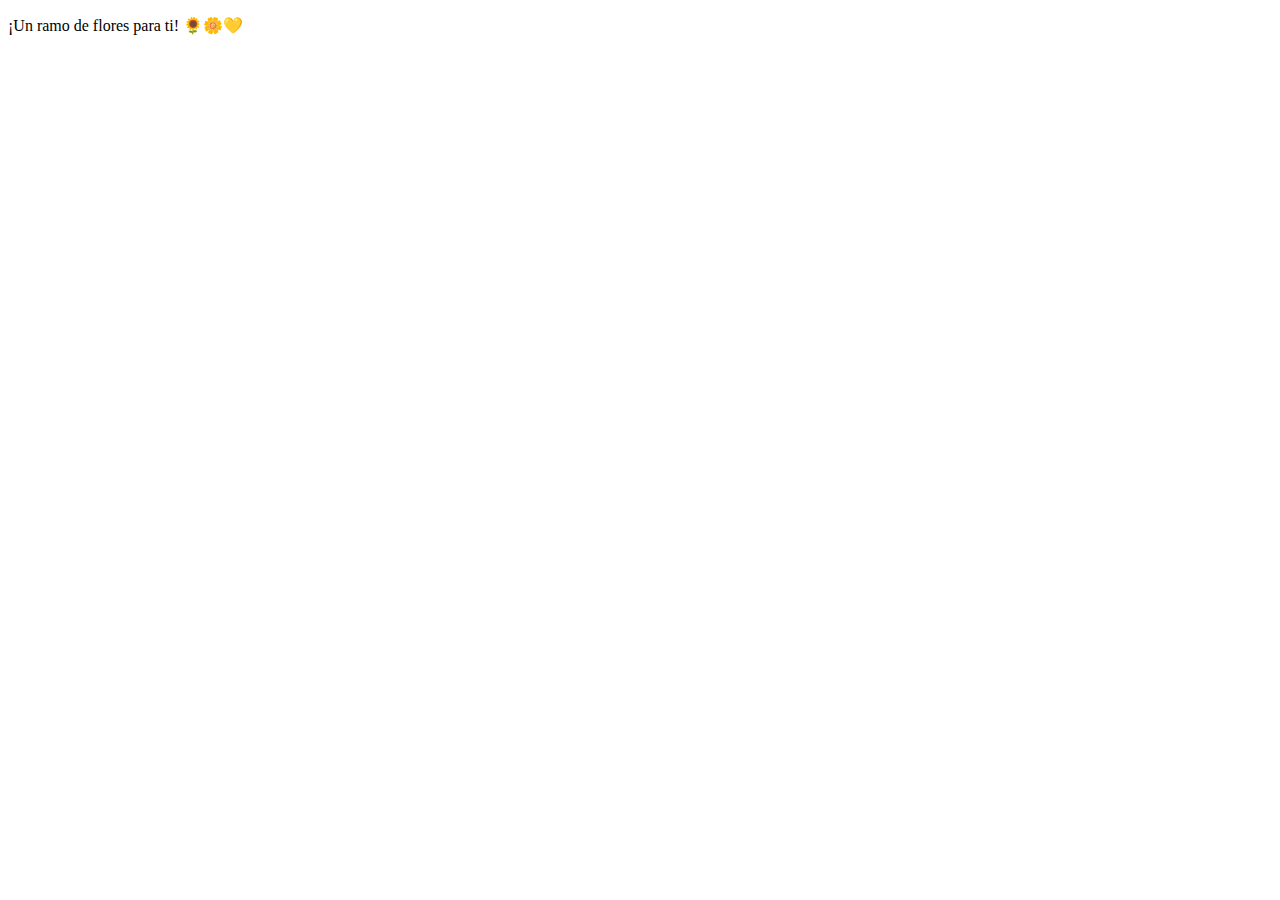
==== index.html @ 7d5826bf "Personalizacion de nombre" ====
<!DOCTYPE html>
<html lang="en">
  <head>
    <meta charset="UTF-8" />
    <meta http-equiv="X-UA-Compatible" content="IE=edge" />
    <meta name="viewport" content="width=device-width, initial-scale=1.0" />
    <meta property="og:title" content="Flores para ti - Un detalle especial" />
    <meta
      property="og:description"
      content="Un pequeño detalle para alegrar tu día, disfruta de estas flores." />
    <meta property="og:image" content="/public/icon.png" />
    <meta property="og:url" content="" />
    <meta property="og:type" content="website" />
    <link rel="stylesheet" href="css/main.css" />
    <link rel="icon" href="public/icon.png" type="image/x-icon" />
    <title>Flores para tí</title>
  </head>
  <body class="container">
    <div class="night"></div>
    <div class="text">
      <p id="message">¡Un ramo de flores para ti! 🌻🌼💛</p>
    </div>
    <div class="flowers">
      <div class="flower flower--1">
        <div class="flower__leafs flower__leafs--1">
          <div class="flower__leaf flower__leaf--1"></div>
          <div class="flower__leaf flower__leaf--2"></div>
          <div class="flower__leaf flower__leaf--3"></div>
          <div class="flower__leaf flower__leaf--4"></div>
          <div class="flower__white-circle"></div>

          <div class="flower__light flower__light--1"></div>
          <div class="flower__light flower__light--2"></div>
          <div class="flower__light flower__light--3"></div>
          <div class="flower__light flower__light--4"></div>
          <div class="flower__light flower__light--5"></div>
          <div class="flower__light flower__light--6"></div>
          <div class="flower__light flower__light--7"></div>
          <div class="flower__light flower__light--8"></div>
        </div>
        <div class="flower__line">
          <div class="flower__line__leaf flower__line__leaf--1"></div>
          <div class="flower__line__leaf flower__line__leaf--2"></div>
          <div class="flower__line__leaf flower__line__leaf--3"></div>
          <div class="flower__line__leaf flower__line__leaf--4"></div>
          <div class="flower__line__leaf flower__line__leaf--5"></div>
          <div class="flower__line__leaf flower__line__leaf--6"></div>
        </div>
      </div>

      <div class="flower flower--2">
        <div class="flower__leafs flower__leafs--2">
          <div class="flower__leaf flower__leaf--1"></div>
          <div class="flower__leaf flower__leaf--2"></div>
          <div class="flower__leaf flower__leaf--3"></div>
          <div class="flower__leaf flower__leaf--4"></div>
          <div class="flower__white-circle"></div>

          <div class="flower__light flower__light--1"></div>
          <div class="flower__light flower__light--2"></div>
          <div class="flower__light flower__light--3"></div>
          <div class="flower__light flower__light--4"></div>
          <div class="flower__light flower__light--5"></div>
          <div class="flower__light flower__light--6"></div>
          <div class="flower__light flower__light--7"></div>
          <div class="flower__light flower__light--8"></div>
        </div>
        <div class="flower__line">
          <div class="flower__line__leaf flower__line__leaf--1"></div>
          <div class="flower__line__leaf flower__line__leaf--2"></div>
          <div class="flower__line__leaf flower__line__leaf--3"></div>
          <div class="flower__line__leaf flower__line__leaf--4"></div>
        </div>
      </div>

      <div class="flower flower--3">
        <div class="flower__leafs flower__leafs--3">
          <div class="flower__leaf flower__leaf--1"></div>
          <div class="flower__leaf flower__leaf--2"></div>
          <div class="flower__leaf flower__leaf--3"></div>
          <div class="flower__leaf flower__leaf--4"></div>
          <div class="flower__white-circle"></div>

          <div class="flower__light flower__light--1"></div>
          <div class="flower__light flower__light--2"></div>
          <div class="flower__light flower__light--3"></div>
          <div class="flower__light flower__light--4"></div>
          <div class="flower__light flower__light--5"></div>
          <div class="flower__light flower__light--6"></div>
          <div class="flower__light flower__light--7"></div>
          <div class="flower__light flower__light--8"></div>
        </div>
        <div class="flower__line">
          <div class="flower__line__leaf flower__line__leaf--1"></div>
          <div class="flower__line__leaf flower__line__leaf--2"></div>
          <div class="flower__line__leaf flower__line__leaf--3"></div>
          <div class="flower__line__leaf flower__line__leaf--4"></div>
        </div>
      </div>

      <div class="grow-ans" style="--d: 1.2s">
        <div class="flower__g-long">
          <div class="flower__g-long__top"></div>
          <div class="flower__g-long__bottom"></div>
        </div>
      </div>

      <div class="growing-grass">
        <div class="flower__grass flower__grass--1">
          <div class="flower__grass--top"></div>
          <div class="flower__grass--bottom"></div>
          <div class="flower__grass__leaf flower__grass__leaf--1"></div>
          <div class="flower__grass__leaf flower__grass__leaf--2"></div>
          <div class="flower__grass__leaf flower__grass__leaf--3"></div>
          <div class="flower__grass__leaf flower__grass__leaf--4"></div>
          <div class="flower__grass__leaf flower__grass__leaf--5"></div>
          <div class="flower__grass__leaf flower__grass__leaf--6"></div>
          <div class="flower__grass__leaf flower__grass__leaf--7"></div>
          <div class="flower__grass__leaf flower__grass__leaf--8"></div>
          <div class="flower__grass__overlay"></div>
        </div>
      </div>

      <div class="growing-grass">
        <div class="flower__grass flower__grass--2">
          <div class="flower__grass--top"></div>
          <div class="flower__grass--bottom"></div>
          <div class="flower__grass__leaf flower__grass__leaf--1"></div>
          <div class="flower__grass__leaf flower__grass__leaf--2"></div>
          <div class="flower__grass__leaf flower__grass__leaf--3"></div>
          <div class="flower__grass__leaf flower__grass__leaf--4"></div>
          <div class="flower__grass__leaf flower__grass__leaf--5"></div>
          <div class="flower__grass__leaf flower__grass__leaf--6"></div>
          <div class="flower__grass__leaf flower__grass__leaf--7"></div>
          <div class="flower__grass__leaf flower__grass__leaf--8"></div>
          <div class="flower__grass__overlay"></div>
        </div>
      </div>

      <div class="grow-ans" style="--d: 2.4s">
        <div class="flower__g-right flower__g-right--1">
          <div class="leaf"></div>
        </div>
      </div>

      <div class="grow-ans" style="--d: 2.8s">
        <div class="flower__g-right flower__g-right--2">
          <div class="leaf"></div>
        </div>
      </div>

      <div class="grow-ans" style="--d: 2.8s">
        <div class="flower__g-front">
          <div
            class="flower__g-front__leaf-wrapper flower__g-front__leaf-wrapper--1">
            <div class="flower__g-front__leaf"></div>
          </div>
          <div
            class="flower__g-front__leaf-wrapper flower__g-front__leaf-wrapper--2">
            <div class="flower__g-front__leaf"></div>
          </div>
          <div
            class="flower__g-front__leaf-wrapper flower__g-front__leaf-wrapper--3">
            <div class="flower__g-front__leaf"></div>
          </div>
          <div
            class="flower__g-front__leaf-wrapper flower__g-front__leaf-wrapper--4">
            <div class="flower__g-front__leaf"></div>
          </div>
          <div
            class="flower__g-front__leaf-wrapper flower__g-front__leaf-wrapper--5">
            <div class="flower__g-front__leaf"></div>
          </div>
          <div
            class="flower__g-front__leaf-wrapper flower__g-front__leaf-wrapper--6">
            <div class="flower__g-front__leaf"></div>
          </div>
          <div
            class="flower__g-front__leaf-wrapper flower__g-front__leaf-wrapper--7">
            <div class="flower__g-front__leaf"></div>
          </div>
          <div
            class="flower__g-front__leaf-wrapper flower__g-front__leaf-wrapper--8">
            <div class="flower__g-front__leaf"></div>
          </div>
          <div class="flower__g-front__line"></div>
        </div>
      </div>

      <div class="grow-ans" style="--d: 3.2s">
        <div class="flower__g-fr">
          <div class="leaf"></div>
          <div class="flower__g-fr__leaf flower__g-fr__leaf--1"></div>
          <div class="flower__g-fr__leaf flower__g-fr__leaf--2"></div>
          <div class="flower__g-fr__leaf flower__g-fr__leaf--3"></div>
          <div class="flower__g-fr__leaf flower__g-fr__leaf--4"></div>
          <div class="flower__g-fr__leaf flower__g-fr__leaf--5"></div>
          <div class="flower__g-fr__leaf flower__g-fr__leaf--6"></div>
          <div class="flower__g-fr__leaf flower__g-fr__leaf--7"></div>
          <div class="flower__g-fr__leaf flower__g-fr__leaf--8"></div>
        </div>
      </div>

      <div class="long-g long-g--0">
        <div class="grow-ans" style="--d: 3s">
          <div class="leaf leaf--0"></div>
        </div>
        <div class="grow-ans" style="--d: 2.2s">
          <div class="leaf leaf--1"></div>
        </div>
        <div class="grow-ans" style="--d: 3.4s">
          <div class="leaf leaf--2"></div>
        </div>
        <div class="grow-ans" style="--d: 3.6s">
          <div class="leaf leaf--3"></div>
        </div>
      </div>

      <div class="long-g long-g--1">
        <div class="grow-ans" style="--d: 3.6s">
          <div class="leaf leaf--0"></div>
        </div>
        <div class="grow-ans" style="--d: 3.8s">
          <div class="leaf leaf--1"></div>
        </div>
        <div class="grow-ans" style="--d: 4s">
          <div class="leaf leaf--2"></div>
        </div>
        <div class="grow-ans" style="--d: 4.2s">
          <div class="leaf leaf--3"></div>
        </div>
      </div>

      <div class="long-g long-g--2">
        <div class="grow-ans" style="--d: 4s">
          <div class="leaf leaf--0"></div>
        </div>
        <div class="grow-ans" style="--d: 4.2s">
          <div class="leaf leaf--1"></div>
        </div>
        <div class="grow-ans" style="--d: 4.4s">
          <div class="leaf leaf--2"></div>
        </div>
        <div class="grow-ans" style="--d: 4.6s">
          <div class="leaf leaf--3"></div>
        </div>
      </div>

      <div class="long-g long-g--3">
        <div class="grow-ans" style="--d: 4s">
          <div class="leaf leaf--0"></div>
        </div>
        <div class="grow-ans" style="--d: 4.2s">
          <div class="leaf leaf--1"></div>
        </div>
        <div class="grow-ans" style="--d: 3s">
          <div class="leaf leaf--2"></div>
        </div>
        <div class="grow-ans" style="--d: 3.6s">
          <div class="leaf leaf--3"></div>
        </div>
      </div>

      <div class="long-g long-g--4">
        <div class="grow-ans" style="--d: 4s">
          <div class="leaf leaf--0"></div>
        </div>
        <div class="grow-ans" style="--d: 4.2s">
          <div class="leaf leaf--1"></div>
        </div>
        <div class="grow-ans" style="--d: 3s">
          <div class="leaf leaf--2"></div>
        </div>
        <div class="grow-ans" style="--d: 3.6s">
          <div class="leaf leaf--3"></div>
        </div>
      </div>

      <div class="long-g long-g--5">
        <div class="grow-ans" style="--d: 4s">
          <div class="leaf leaf--0"></div>
        </div>
        <div class="grow-ans" style="--d: 4.2s">
          <div class="leaf leaf--1"></div>
        </div>
        <div class="grow-ans" style="--d: 3s">
          <div class="leaf leaf--2"></div>
        </div>
        <div class="grow-ans" style="--d: 3.6s">
          <div class="leaf leaf--3"></div>
        </div>
      </div>

      <div class="long-g long-g--6">
        <div class="grow-ans" style="--d: 4.2s">
          <div class="leaf leaf--0"></div>
        </div>
        <div class="grow-ans" style="--d: 4.4s">
          <div class="leaf leaf--1"></div>
        </div>
        <div class="grow-ans" style="--d: 4.6s">
          <div class="leaf leaf--2"></div>
        </div>
        <div class="grow-ans" style="--d: 4.8s">
          <div class="leaf leaf--3"></div>
        </div>
      </div>

      <div class="long-g long-g--7">
        <div class="grow-ans" style="--d: 3s">
          <div class="leaf leaf--0"></div>
        </div>
        <div class="grow-ans" style="--d: 3.2s">
          <div class="leaf leaf--1"></div>
        </div>
        <div class="grow-ans" style="--d: 3.5s">
          <div class="leaf leaf--2"></div>
        </div>
        <div class="grow-ans" style="--d: 3.6s">
          <div class="leaf leaf--3"></div>
        </div>
      </div>
    </div>

    <script src="main.js"></script>
  </body>
</html>
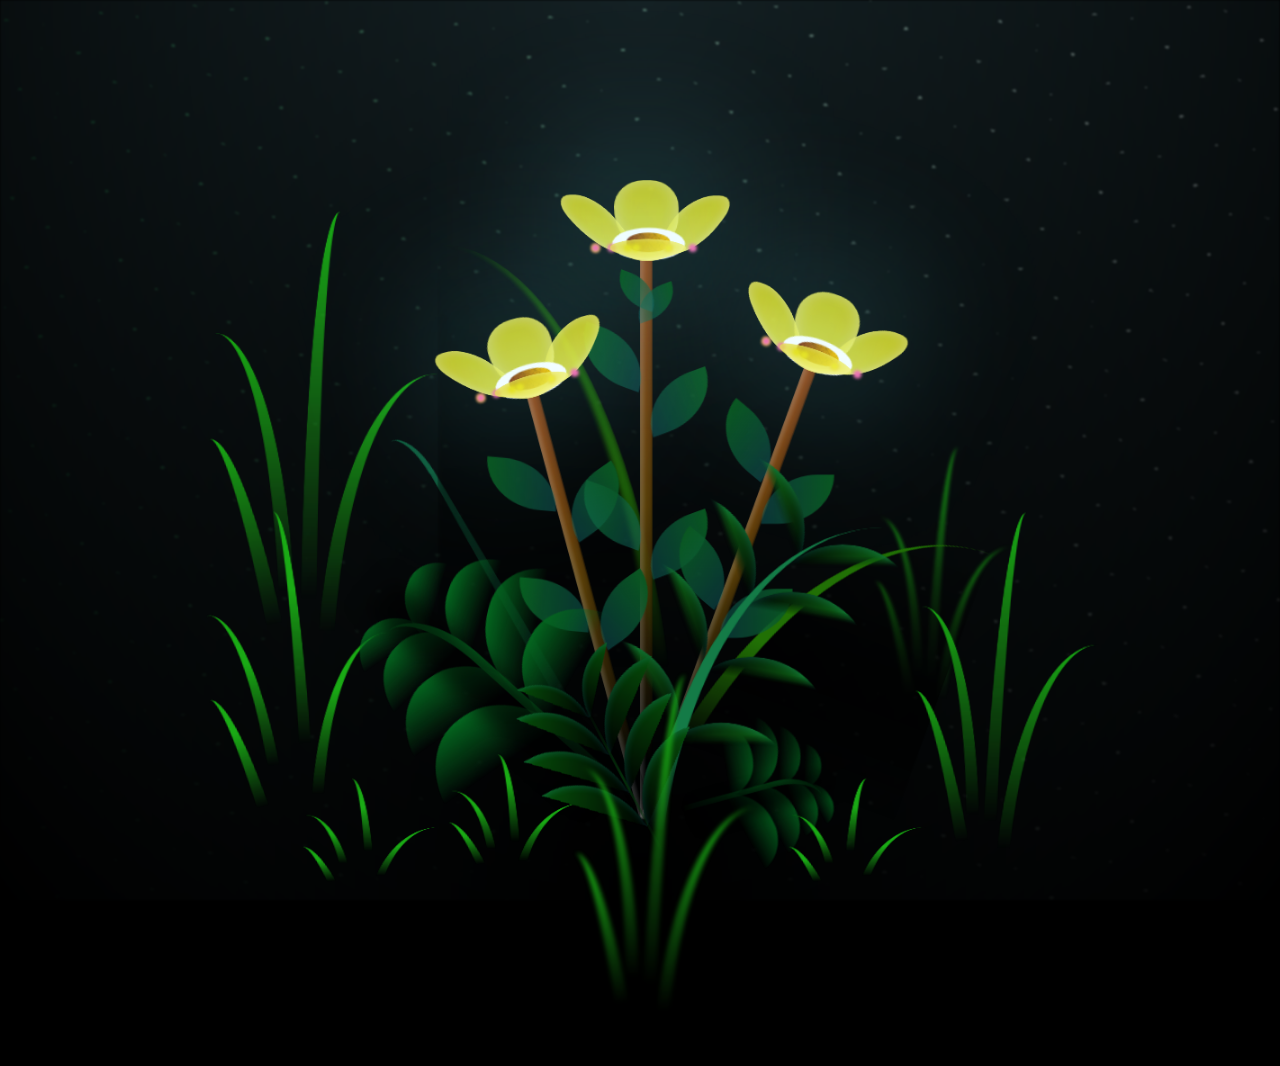
==== commit 10690079: "modificacion de tamaños" ====
--- a/index.html
+++ b/index.html
@@ -18,7 +18,7 @@
   <body class="container">
     <div class="night"></div>
     <div class="text">
-      <p id="message">¡Un ramo de flores para ti! 🌻🌼💛</p>
+      <p id="message">¡Unas flores para ti! 🌻🌼💛</p>
     </div>
     <div class="flowers">
       <div class="flower flower--1">
--- a/css/main.css
+++ b/css/main.css
@@ -0,0 +1,1376 @@
+*,
+*::after,
+*::before {
+  padding: 0;
+  margin: 0;
+  box-sizing: border-box;
+}
+
+:root {
+  --dark-color: #000;
+}
+
+body {
+  display: flex;
+  align-items: flex-end;
+  justify-content: center;
+  min-height: 100vh;
+  background-color: var(--dark-color);
+  overflow: hidden;
+  perspective: 1000px;
+}
+
+.night {
+  position: fixed;
+  left: 50%;
+  top: 0;
+  transform: translateX(-50%);
+  width: 100%;
+  height: 100%;
+  filter: blur(0.1vmin);
+  background-image: radial-gradient(ellipse at top, transparent 0%, var(--dark-color)), radial-gradient(ellipse at bottom, var(--dark-color), rgba(145, 233, 255, 0.2)), repeating-linear-gradient(220deg, rgb(0, 0, 0) 0px, rgb(0, 0, 0) 19px, transparent 19px, transparent 22px), repeating-linear-gradient(189deg, rgb(0, 0, 0) 0px, rgb(0, 0, 0) 19px, transparent 19px, transparent 22px), repeating-linear-gradient(148deg, rgb(0, 0, 0) 0px, rgb(0, 0, 0) 19px, transparent 19px, transparent 22px), linear-gradient(90deg, rgb(7, 107, 42), rgb(240, 240, 240));
+}
+
+.text {
+  position: absolute;
+  top: 20vh; /* Coloca el texto en la parte inferior */
+  font-size: 3em;
+  color: #ffffff;
+  font-family: 'Arial', sans-serif;
+  font-weight: bold;
+  text-align: center;
+  text-shadow: 2px 2px 4px rgba(0, 0, 0, 0.8);
+  z-index: 10;
+
+  /* Inicialmente invisible */
+  opacity: 0; 
+
+  /* Animación para el texto */
+  animation: slideUp 1.5s ease-out forwards;
+  animation-delay: 1s; /* Retrasa la animación por 1 segundo */
+}
+
+/* Animación de deslizamiento para el texto */
+@keyframes slideUp {
+  0% {
+    transform: translateY(0); /* Empieza fuera de la pantalla, abajo */
+    opacity: 0; /* Comienza invisible */
+  }
+  100% {
+    transform: translateY(100%); /* Llega a su posición original */
+    opacity: 1; /* Se hace completamente visible */
+  }
+}
+
+@media (max-width: 768px) {
+  .text {
+    font-size: 2em;
+    top: 15vh; /* Ajusta la posición en dispositivos más pequeños */
+  }
+}
+
+@media (max-width: 480px) {
+  .text {
+    font-size: 1.5em;
+    top: 10vh; /* Ajusta aún más en pantallas muy pequeñas */
+  }
+}
+
+
+
+/* Flowers css  */
+
+.flowers {
+  position: relative;
+  transform: scale(0.9);
+}
+
+@media (max-width: 768px) {
+  .flowers {
+    transform: scale(1.5); /* Ajusta la escala a 130% en dispositivos móviles y tabletas */
+  }
+}
+
+.flower {
+  position: absolute;
+  bottom: 10vmin;
+  transform-origin: bottom center;
+  z-index: 10;
+  --fl-speed: 0.3s;
+}
+.flower--1 {
+  -webkit-animation: moving-flower-1 4s linear infinite;
+          animation: moving-flower-1 4s linear infinite;
+}
+.flower--1 .flower__line {
+  height: 70vmin;
+  -webkit-animation-delay: 0.3s;
+          animation-delay: 0.3s;
+}
+.flower--1 .flower__line__leaf--1 {
+  -webkit-animation: blooming-leaf-right var(--fl-speed) 1.6s backwards;
+          animation: blooming-leaf-right var(--fl-speed) 1.6s backwards;
+}
+.flower--1 .flower__line__leaf--2 {
+  -webkit-animation: blooming-leaf-right var(--fl-speed) 1.4s backwards;
+          animation: blooming-leaf-right var(--fl-speed) 1.4s backwards;
+}
+.flower--1 .flower__line__leaf--3 {
+  -webkit-animation: blooming-leaf-left var(--fl-speed) 1.2s backwards;
+          animation: blooming-leaf-left var(--fl-speed) 1.2s backwards;
+}
+.flower--1 .flower__line__leaf--4 {
+  -webkit-animation: blooming-leaf-left var(--fl-speed) 1s backwards;
+          animation: blooming-leaf-left var(--fl-speed) 1s backwards;
+}
+.flower--1 .flower__line__leaf--5 {
+  -webkit-animation: blooming-leaf-right var(--fl-speed) 1.8s backwards;
+          animation: blooming-leaf-right var(--fl-speed) 1.8s backwards;
+}
+.flower--1 .flower__line__leaf--6 {
+  -webkit-animation: blooming-leaf-left var(--fl-speed) 2s backwards;
+          animation: blooming-leaf-left var(--fl-speed) 2s backwards;
+}
+.flower--2 {
+  left: 50%;
+  transform: rotate(20deg);
+  -webkit-animation: moving-flower-2 4s linear infinite;
+          animation: moving-flower-2 4s linear infinite;
+}
+.flower--2 .flower__line {
+  height: 60vmin;
+  -webkit-animation-delay: 0.6s;
+          animation-delay: 0.6s;
+}
+.flower--2 .flower__line__leaf--1 {
+  -webkit-animation: blooming-leaf-right var(--fl-speed) 1.9s backwards;
+          animation: blooming-leaf-right var(--fl-speed) 1.9s backwards;
+}
+.flower--2 .flower__line__leaf--2 {
+  -webkit-animation: blooming-leaf-right var(--fl-speed) 1.7s backwards;
+          animation: blooming-leaf-right var(--fl-speed) 1.7s backwards;
+}
+.flower--2 .flower__line__leaf--3 {
+  -webkit-animation: blooming-leaf-left var(--fl-speed) 1.5s backwards;
+          animation: blooming-leaf-left var(--fl-speed) 1.5s backwards;
+}
+.flower--2 .flower__line__leaf--4 {
+  -webkit-animation: blooming-leaf-left var(--fl-speed) 1.3s backwards;
+          animation: blooming-leaf-left var(--fl-speed) 1.3s backwards;
+}
+.flower--3 {
+  left: 50%;
+  transform: rotate(-15deg);
+  -webkit-animation: moving-flower-3 4s linear infinite;
+          animation: moving-flower-3 4s linear infinite;
+}
+.flower--3 .flower__line {
+  -webkit-animation-delay: 0.9s;
+          animation-delay: 0.9s;
+}
+.flower--3 .flower__line__leaf--1 {
+  -webkit-animation: blooming-leaf-right var(--fl-speed) 2.5s backwards;
+          animation: blooming-leaf-right var(--fl-speed) 2.5s backwards;
+}
+.flower--3 .flower__line__leaf--2 {
+  -webkit-animation: blooming-leaf-right var(--fl-speed) 2.3s backwards;
+          animation: blooming-leaf-right var(--fl-speed) 2.3s backwards;
+}
+.flower--3 .flower__line__leaf--3 {
+  -webkit-animation: blooming-leaf-left var(--fl-speed) 2.1s backwards;
+          animation: blooming-leaf-left var(--fl-speed) 2.1s backwards;
+}
+.flower--3 .flower__line__leaf--4 {
+  -webkit-animation: blooming-leaf-left var(--fl-speed) 1.9s backwards;
+          animation: blooming-leaf-left var(--fl-speed) 1.9s backwards;
+}
+.flower__leafs {
+  position: relative;
+  -webkit-animation: blooming-flower 2s backwards;
+          animation: blooming-flower 2s backwards;
+}
+.flower__leafs--1 {
+  -webkit-animation-delay: 1.1s;
+          animation-delay: 1.1s;
+}
+.flower__leafs--2 {
+  -webkit-animation-delay: 1.4s;
+          animation-delay: 1.4s;
+}
+.flower__leafs--3 {
+  -webkit-animation-delay: 1.7s;
+          animation-delay: 1.7s;
+}
+.flower__leafs::after {
+  content: "";
+  position: absolute;
+  left: 0;
+  top: 0;
+  transform: translate(-50%, -100%);
+  width: 8vmin;
+  height: 8vmin;
+  background-color: #6bf0ff;
+  filter: blur(10vmin);
+}
+.flower__leaf {
+  position: absolute;
+  bottom: 0;
+  left: 50%;
+  width: 8vmin;
+  height: 11vmin;
+  border-radius: 51% 49% 47% 53%/44% 45% 55% 69%;
+  background-color: #edee52;
+  background-image: linear-gradient(to top, #edee52, #dad416);
+  transform-origin: bottom center;
+  opacity: 0.9;
+  box-shadow: inset 0 0 2vmin rgba(255, 255, 255, 0.5);
+}
+.flower__leaf--1 {
+  transform: translate(-10%, 1%) rotateY(40deg) rotateX(-50deg);
+}
+.flower__leaf--2 {
+  transform: translate(-50%, -4%) rotateX(40deg);
+}
+.flower__leaf--3 {
+  transform: translate(-90%, 0%) rotateY(45deg) rotateX(50deg);
+}
+.flower__leaf--4 {
+  width: 8vmin;
+  height: 8vmin;
+  transform-origin: bottom left;
+  border-radius: 4vmin 10vmin 4vmin 4vmin;
+  transform: translate(0%, 18%) rotateX(70deg) rotate(-43deg);
+  background-image: linear-gradient(to top, #edee52, #dad416);
+  z-index: 1;
+  opacity: 0.8;
+}
+.flower__white-circle {
+  position: absolute;
+  left: -3.5vmin;
+  top: -3vmin;
+  width: 9vmin;
+  height: 4vmin;
+  border-radius: 50%;
+  background-color: #fff;
+}
+.flower__white-circle::after {
+  content: "";
+  position: absolute;
+  left: 50%;
+  top: 45%;
+  transform: translate(-50%, -50%);
+  width: 60%;
+  height: 60%;
+  border-radius: inherit;
+  background-image: repeating-linear-gradient(135deg, rgba(0, 0, 0, 0.03) 0px, rgba(0, 0, 0, 0.03) 1px, transparent 1px, transparent 12px), repeating-linear-gradient(45deg, rgba(0, 0, 0, 0.03) 0px, rgba(0, 0, 0, 0.03) 1px, transparent 1px, transparent 12px), repeating-linear-gradient(67.5deg, rgba(0, 0, 0, 0.03) 0px, rgba(0, 0, 0, 0.03) 1px, transparent 1px, transparent 12px), repeating-linear-gradient(135deg, rgba(0, 0, 0, 0.03) 0px, rgba(0, 0, 0, 0.03) 1px, transparent 1px, transparent 12px), repeating-linear-gradient(45deg, rgba(0, 0, 0, 0.03) 0px, rgba(0, 0, 0, 0.03) 1px, transparent 1px, transparent 12px), repeating-linear-gradient(112.5deg, rgba(0, 0, 0, 0.03) 0px, rgba(0, 0, 0, 0.03) 1px, transparent 1px, transparent 12px), repeating-linear-gradient(112.5deg, rgba(0, 0, 0, 0.03) 0px, rgba(0, 0, 0, 0.03) 1px, transparent 1px, transparent 12px), repeating-linear-gradient(45deg, rgba(0, 0, 0, 0.03) 0px, rgba(0, 0, 0, 0.03) 1px, transparent 1px, transparent 12px), repeating-linear-gradient(22.5deg, rgba(0, 0, 0, 0.03) 0px, rgba(0, 0, 0, 0.03) 1px, transparent 1px, transparent 12px), repeating-linear-gradient(45deg, rgba(0, 0, 0, 0.03) 0px, rgba(0, 0, 0, 0.03) 1px, transparent 1px, transparent 12px), repeating-linear-gradient(22.5deg, rgba(0, 0, 0, 0.03) 0px, rgba(0, 0, 0, 0.03) 1px, transparent 1px, transparent 12px), repeating-linear-gradient(135deg, rgba(0, 0, 0, 0.03) 0px, rgba(0, 0, 0, 0.03) 1px, transparent 1px, transparent 12px), repeating-linear-gradient(157.5deg, rgba(0, 0, 0, 0.03) 0px, rgba(0, 0, 0, 0.03) 1px, transparent 1px, transparent 12px), repeating-linear-gradient(67.5deg, rgba(0, 0, 0, 0.03) 0px, rgba(0, 0, 0, 0.03) 1px, transparent 1px, transparent 12px), repeating-linear-gradient(67.5deg, rgba(0, 0, 0, 0.03) 0px, rgba(0, 0, 0, 0.03) 1px, transparent 1px, transparent 12px), linear-gradient(90deg, rgb(127, 47, 21), rgb(255, 206, 0));
+}
+.flower__line {
+  height: 55vmin;
+  width: 1.5vmin;
+  background-image: linear-gradient(to left, rgba(0, 0, 0, 0.2), transparent, rgba(255, 255, 255, 0.2)), linear-gradient(to top, transparent 10%, #583e08, #944415);
+  box-shadow: inset 0 0 2px rgba(0, 0, 0, 0.5);
+  -webkit-animation: grow-flower-tree 4s backwards;
+          animation: grow-flower-tree 4s backwards;
+}
+.flower__line__leaf {
+  --w: 7vmin;
+  --h: calc(var(--w) + 2vmin);
+  position: absolute;
+  top: 20%;
+  left: 90%;
+  width: var(--w);
+  height: var(--h);
+  border-top-right-radius: var(--h);
+  border-bottom-left-radius: var(--h);
+  background-image: linear-gradient(to top, rgba(20, 117, 122, 0.4), #095721);
+}
+.flower__line__leaf--1 {
+  transform: rotate(70deg) rotateY(30deg);
+}
+.flower__line__leaf--2 {
+  top: 45%;
+  transform: rotate(70deg) rotateY(30deg);
+}
+.flower__line__leaf--3, .flower__line__leaf--4, .flower__line__leaf--6 {
+  border-top-right-radius: 0;
+  border-bottom-left-radius: 0;
+  border-top-left-radius: var(--h);
+  border-bottom-right-radius: var(--h);
+  left: -460%;
+  top: 12%;
+  transform: rotate(-70deg) rotateY(30deg);
+}
+.flower__line__leaf--4 {
+  top: 40%;
+}
+.flower__line__leaf--5 {
+  top: 0;
+  transform-origin: left;
+  transform: rotate(70deg) rotateY(30deg) scale(0.6);
+}
+.flower__line__leaf--6 {
+  top: -2%;
+  left: -450%;
+  transform-origin: right;
+  transform: rotate(-70deg) rotateY(30deg) scale(0.6);
+}
+.flower__light {
+  position: absolute;
+  bottom: 0vmin;
+  width: 1vmin;
+  height: 1vmin;
+  background-color: rgb(255, 251, 0);
+  border-radius: 50%;
+  filter: blur(0.2vmin);
+  -webkit-animation: light-ans 4s linear infinite backwards;
+          animation: light-ans 4s linear infinite backwards;
+}
+.flower__light:nth-child(odd) {
+  background-color: #f76baf;
+}
+.flower__light--1 {
+  left: -2vmin;
+  -webkit-animation-delay: 1s;
+          animation-delay: 1s;
+}
+.flower__light--2 {
+  left: 3vmin;
+  -webkit-animation-delay: 0.5s;
+          animation-delay: 0.5s;
+}
+.flower__light--3 {
+  left: -6vmin;
+  -webkit-animation-delay: 0.3s;
+          animation-delay: 0.3s;
+}
+.flower__light--4 {
+  left: 6vmin;
+  -webkit-animation-delay: 0.9s;
+          animation-delay: 0.9s;
+}
+.flower__light--5 {
+  left: -1vmin;
+  -webkit-animation-delay: 1.5s;
+          animation-delay: 1.5s;
+}
+.flower__light--6 {
+  left: -4vmin;
+  -webkit-animation-delay: 3s;
+          animation-delay: 3s;
+}
+.flower__light--7 {
+  left: 3vmin;
+  -webkit-animation-delay: 2s;
+          animation-delay: 2s;
+}
+.flower__light--8 {
+  left: -6vmin;
+  -webkit-animation-delay: 3.5s;
+          animation-delay: 3.5s;
+}
+.flower__grass {
+  --c: #04661f;
+  --line-w: 1.5vmin;
+  position: absolute;
+  bottom: 12vmin;
+  left: -7vmin;
+  display: flex;
+  flex-direction: column;
+  align-items: flex-end;
+  z-index: 20;
+  transform-origin: bottom center;
+  transform: rotate(-48deg) rotateY(40deg);
+}
+.flower__grass--1 {
+  -webkit-animation: moving-grass 2s linear infinite;
+          animation: moving-grass 2s linear infinite;
+}
+.flower__grass--2 {
+  left: 2vmin;
+  bottom: 10vmin;
+  transform: scale(0.5) rotate(75deg) rotateX(10deg) rotateY(-200deg);
+  opacity: 0.8;
+  z-index: 0;
+  -webkit-animation: moving-grass--2 1.5s linear infinite;
+          animation: moving-grass--2 1.5s linear infinite;
+}
+.flower__grass--top {
+  width: 7vmin;
+  height: 10vmin;
+  border-top-right-radius: 100%;
+  border-right: var(--line-w) solid var(--c);
+  transform-origin: bottom center;
+  transform: rotate(-2deg);
+}
+.flower__grass--bottom {
+  margin-top: -2px;
+  width: var(--line-w);
+  height: 25vmin;
+  background-image: linear-gradient(to top, transparent, var(--c));
+}
+.flower__grass__leaf {
+  --size: 10vmin;
+  position: absolute;
+  width: calc(var(--size) * 2.1);
+  height: var(--size);
+  border-top-left-radius: var(--size);
+  border-top-right-radius: var(--size);
+  background-image: linear-gradient(to top, transparent, transparent 30%, var(--c));
+  z-index: 100;
+}
+.flower__grass__leaf--1 {
+  top: -6%;
+  left: 30%;
+  --size: 6vmin;
+  transform: rotate(-20deg);
+  -webkit-animation: growing-grass-ans--1 2s 2.6s backwards;
+          animation: growing-grass-ans--1 2s 2.6s backwards;
+}
+@-webkit-keyframes growing-grass-ans--1 {
+  0% {
+    transform-origin: bottom left;
+    transform: rotate(-20deg) scale(0);
+  }
+}
+@keyframes growing-grass-ans--1 {
+  0% {
+    transform-origin: bottom left;
+    transform: rotate(-20deg) scale(0);
+  }
+}
+.flower__grass__leaf--2 {
+  top: -5%;
+  left: -110%;
+  --size: 6vmin;
+  transform: rotate(10deg);
+  -webkit-animation: growing-grass-ans--2 2s 2.4s linear backwards;
+          animation: growing-grass-ans--2 2s 2.4s linear backwards;
+}
+@-webkit-keyframes growing-grass-ans--2 {
+  0% {
+    transform-origin: bottom right;
+    transform: rotate(10deg) scale(0);
+  }
+}
+@keyframes growing-grass-ans--2 {
+  0% {
+    transform-origin: bottom right;
+    transform: rotate(10deg) scale(0);
+  }
+}
+.flower__grass__leaf--3 {
+  top: 5%;
+  left: 60%;
+  --size: 8vmin;
+  transform: rotate(-18deg) rotateX(-20deg);
+  -webkit-animation: growing-grass-ans--3 2s 2.2s linear backwards;
+          animation: growing-grass-ans--3 2s 2.2s linear backwards;
+}
+@-webkit-keyframes growing-grass-ans--3 {
+  0% {
+    transform-origin: bottom left;
+    transform: rotate(-18deg) rotateX(-20deg) scale(0);
+  }
+}
+@keyframes growing-grass-ans--3 {
+  0% {
+    transform-origin: bottom left;
+    transform: rotate(-18deg) rotateX(-20deg) scale(0);
+  }
+}
+.flower__grass__leaf--4 {
+  top: 6%;
+  left: -135%;
+  --size: 8vmin;
+  transform: rotate(2deg);
+  -webkit-animation: growing-grass-ans--4 2s 2s linear backwards;
+          animation: growing-grass-ans--4 2s 2s linear backwards;
+}
+@-webkit-keyframes growing-grass-ans--4 {
+  0% {
+    transform-origin: bottom right;
+    transform: rotate(2deg) scale(0);
+  }
+}
+@keyframes growing-grass-ans--4 {
+  0% {
+    transform-origin: bottom right;
+    transform: rotate(2deg) scale(0);
+  }
+}
+.flower__grass__leaf--5 {
+  top: 20%;
+  left: 60%;
+  --size: 10vmin;
+  transform: rotate(-24deg) rotateX(-20deg);
+  -webkit-animation: growing-grass-ans--5 2s 1.8s linear backwards;
+          animation: growing-grass-ans--5 2s 1.8s linear backwards;
+}
+@-webkit-keyframes growing-grass-ans--5 {
+  0% {
+    transform-origin: bottom left;
+    transform: rotate(-24deg) rotateX(-20deg) scale(0);
+  }
+}
+@keyframes growing-grass-ans--5 {
+  0% {
+    transform-origin: bottom left;
+    transform: rotate(-24deg) rotateX(-20deg) scale(0);
+  }
+}
+.flower__grass__leaf--6 {
+  top: 22%;
+  left: -180%;
+  --size: 10vmin;
+  transform: rotate(10deg);
+  -webkit-animation: growing-grass-ans--6 2s 1.6s linear backwards;
+          animation: growing-grass-ans--6 2s 1.6s linear backwards;
+}
+@-webkit-keyframes growing-grass-ans--6 {
+  0% {
+    transform-origin: bottom right;
+    transform: rotate(10deg) scale(0);
+  }
+}
+@keyframes growing-grass-ans--6 {
+  0% {
+    transform-origin: bottom right;
+    transform: rotate(10deg) scale(0);
+  }
+}
+.flower__grass__leaf--7 {
+  top: 39%;
+  left: 70%;
+  --size: 10vmin;
+  transform: rotate(-10deg);
+  -webkit-animation: growing-grass-ans--7 2s 1.4s linear backwards;
+          animation: growing-grass-ans--7 2s 1.4s linear backwards;
+}
+@-webkit-keyframes growing-grass-ans--7 {
+  0% {
+    transform-origin: bottom left;
+    transform: rotate(-10deg) scale(0);
+  }
+}
+@keyframes growing-grass-ans--7 {
+  0% {
+    transform-origin: bottom left;
+    transform: rotate(-10deg) scale(0);
+  }
+}
+.flower__grass__leaf--8 {
+  top: 40%;
+  left: -215%;
+  --size: 11vmin;
+  transform: rotate(10deg);
+  -webkit-animation: growing-grass-ans--8 2s 1.2s linear backwards;
+          animation: growing-grass-ans--8 2s 1.2s linear backwards;
+}
+@-webkit-keyframes growing-grass-ans--8 {
+  0% {
+    transform-origin: bottom right;
+    transform: rotate(10deg) scale(0);
+  }
+}
+@keyframes growing-grass-ans--8 {
+  0% {
+    transform-origin: bottom right;
+    transform: rotate(10deg) scale(0);
+  }
+}
+.flower__grass__overlay {
+  position: absolute;
+  top: -10%;
+  right: 0%;
+  width: 100%;
+  height: 100%;
+  background-color: rgba(0, 0, 0, 0.6);
+  filter: blur(1.5vmin);
+  z-index: 100;
+}
+.flower__g-long {
+  --w: 2vmin;
+  --h: 6vmin;
+  --c: #0e5b3c;
+  position: absolute;
+  bottom: 10vmin;
+  left: -3vmin;
+  transform-origin: bottom center;
+  transform: rotate(-30deg) rotateY(-20deg);
+  display: flex;
+  flex-direction: column;
+  align-items: flex-end;
+  -webkit-animation: flower-g-long-ans 3s linear infinite;
+          animation: flower-g-long-ans 3s linear infinite;
+}
+@-webkit-keyframes flower-g-long-ans {
+  0%, 100% {
+    transform: rotate(-30deg) rotateY(-20deg);
+  }
+  50% {
+    transform: rotate(-32deg) rotateY(-20deg);
+  }
+}
+@keyframes flower-g-long-ans {
+  0%, 100% {
+    transform: rotate(-30deg) rotateY(-20deg);
+  }
+  50% {
+    transform: rotate(-32deg) rotateY(-20deg);
+  }
+}
+.flower__g-long__top {
+  top: calc(var(--h) * -1);
+  width: calc(var(--w) + 1vmin);
+  height: var(--h);
+  border-top-right-radius: 100%;
+  border-right: 0.7vmin solid var(--c);
+  transform: translate(-0.7vmin, 1vmin);
+}
+.flower__g-long__bottom {
+  width: var(--w);
+  height: 50vmin;
+  transform-origin: bottom center;
+  background-image: linear-gradient(to top, transparent 30%, var(--c));
+  box-shadow: inset 0 0 2px rgba(0, 0, 0, 0.5);
+  -webkit-clip-path: polygon(35% 0, 65% 1%, 100% 100%, 0% 100%);
+          clip-path: polygon(35% 0, 65% 1%, 100% 100%, 0% 100%);
+}
+.flower__g-right {
+  position: absolute;
+  bottom: 6vmin;
+  left: -2vmin;
+  transform-origin: bottom left;
+  transform: rotate(20deg);
+}
+.flower__g-right .leaf {
+  width: 30vmin;
+  height: 50vmin;
+  border-top-left-radius: 100%;
+  border-left: 2vmin solid #217005;
+  background-image: linear-gradient(to bottom, transparent, var(--dark-color) 60%);
+  -webkit-mask-image: linear-gradient(to top, transparent 30%, #24803e 60%);
+}
+.flower__g-right--1 {
+  -webkit-animation: flower-g-right-ans 2.5s linear infinite;
+          animation: flower-g-right-ans 2.5s linear infinite;
+}
+.flower__g-right--2 {
+  left: 5vmin;
+  transform: rotateY(-180deg);
+  -webkit-animation: flower-g-right-ans--2 3s linear infinite;
+          animation: flower-g-right-ans--2 3s linear infinite;
+}
+.flower__g-right--2 .leaf {
+  height: 75vmin;
+  filter: blur(0.3vmin);
+  opacity: 0.8;
+}
+@-webkit-keyframes flower-g-right-ans {
+  0%, 100% {
+    transform: rotate(20deg);
+  }
+  50% {
+    transform: rotate(24deg) rotateX(-20deg);
+  }
+}
+@keyframes flower-g-right-ans {
+  0%, 100% {
+    transform: rotate(20deg);
+  }
+  50% {
+    transform: rotate(24deg) rotateX(-20deg);
+  }
+}
+@-webkit-keyframes flower-g-right-ans--2 {
+  0%, 100% {
+    transform: rotateY(-180deg) rotate(0deg) rotateX(-20deg);
+  }
+  50% {
+    transform: rotateY(-180deg) rotate(6deg) rotateX(-20deg);
+  }
+}
+@keyframes flower-g-right-ans--2 {
+  0%, 100% {
+    transform: rotateY(-180deg) rotate(0deg) rotateX(-20deg);
+  }
+  50% {
+    transform: rotateY(-180deg) rotate(6deg) rotateX(-20deg);
+  }
+}
+.flower__g-front {
+  position: absolute;
+  bottom: 6vmin;
+  left: 2.5vmin;
+  z-index: 100;
+  transform-origin: bottom center;
+  transform: rotate(-28deg) rotateY(30deg) scale(1.04);
+  -webkit-animation: flower__g-front-ans 2s linear infinite;
+          animation: flower__g-front-ans 2s linear infinite;
+}
+@-webkit-keyframes flower__g-front-ans {
+  0%, 100% {
+    transform: rotate(-28deg) rotateY(30deg) scale(1.04);
+  }
+  50% {
+    transform: rotate(-35deg) rotateY(40deg) scale(1.04);
+  }
+}
+@keyframes flower__g-front-ans {
+  0%, 100% {
+    transform: rotate(-28deg) rotateY(30deg) scale(1.04);
+  }
+  50% {
+    transform: rotate(-35deg) rotateY(40deg) scale(1.04);
+  }
+}
+.flower__g-front__line {
+  width: 0.3vmin;
+  height: 20vmin;
+  background-image: linear-gradient(to top, transparent, #042e0b, transparent 100%);
+  position: relative;
+}
+.flower__g-front__leaf-wrapper {
+  position: absolute;
+  top: 0;
+  left: 0;
+  transform-origin: bottom left;
+  transform: rotate(10deg);
+}
+.flower__g-front__leaf-wrapper:nth-child(even) {
+  left: 0vmin;
+  transform: rotateY(-180deg) rotate(5deg);
+  -webkit-animation: flower__g-front__leaf-left-ans 1s ease-in backwards;
+          animation: flower__g-front__leaf-left-ans 1s ease-in backwards;
+}
+.flower__g-front__leaf-wrapper:nth-child(odd) {
+  -webkit-animation: flower__g-front__leaf-ans 1s ease-in backwards;
+          animation: flower__g-front__leaf-ans 1s ease-in backwards;
+}
+.flower__g-front__leaf-wrapper--1 {
+  top: -8vmin;
+  transform: scale(0.7);
+  -webkit-animation: flower__g-front__leaf-ans 1s 5.5s ease-in backwards !important;
+          animation: flower__g-front__leaf-ans 1s 5.5s ease-in backwards !important;
+}
+.flower__g-front__leaf-wrapper--2 {
+  top: -8vmin;
+  transform: rotateY(-180deg) scale(0.7) !important;
+  -webkit-animation: flower__g-front__leaf-left-ans-2 1s 4.6s ease-in backwards !important;
+          animation: flower__g-front__leaf-left-ans-2 1s 4.6s ease-in backwards !important;
+}
+.flower__g-front__leaf-wrapper--3 {
+  top: -3vmin;
+  -webkit-animation: flower__g-front__leaf-ans 1s 4.6s ease-in backwards;
+          animation: flower__g-front__leaf-ans 1s 4.6s ease-in backwards;
+}
+.flower__g-front__leaf-wrapper--4 {
+  top: -3vmin;
+  transform: rotateY(-180deg) scale(0.9) !important;
+  -webkit-animation: flower__g-front__leaf-left-ans-2 1s 4.6s ease-in backwards !important;
+          animation: flower__g-front__leaf-left-ans-2 1s 4.6s ease-in backwards !important;
+}
+@-webkit-keyframes flower__g-front__leaf-left-ans-2 {
+  0% {
+    transform: rotateY(-180deg) scale(0);
+  }
+}
+@keyframes flower__g-front__leaf-left-ans-2 {
+  0% {
+    transform: rotateY(-180deg) scale(0);
+  }
+}
+.flower__g-front__leaf-wrapper--5, .flower__g-front__leaf-wrapper--6 {
+  top: 2vmin;
+}
+.flower__g-front__leaf-wrapper--7, .flower__g-front__leaf-wrapper--8 {
+  top: 6.5vmin;
+}
+.flower__g-front__leaf-wrapper--2 {
+  -webkit-animation-delay: 5.2s !important;
+          animation-delay: 5.2s !important;
+}
+.flower__g-front__leaf-wrapper--3 {
+  -webkit-animation-delay: 4.9s !important;
+          animation-delay: 4.9s !important;
+}
+.flower__g-front__leaf-wrapper--5 {
+  -webkit-animation-delay: 4.3s !important;
+          animation-delay: 4.3s !important;
+}
+.flower__g-front__leaf-wrapper--6 {
+  -webkit-animation-delay: 4.1s !important;
+          animation-delay: 4.1s !important;
+}
+.flower__g-front__leaf-wrapper--7 {
+  -webkit-animation-delay: 3.8s !important;
+          animation-delay: 3.8s !important;
+}
+.flower__g-front__leaf-wrapper--8 {
+  -webkit-animation-delay: 3.5s !important;
+          animation-delay: 3.5s !important;
+}
+@-webkit-keyframes flower__g-front__leaf-ans {
+  0% {
+    transform: rotate(10deg) scale(0);
+  }
+}
+@keyframes flower__g-front__leaf-ans {
+  0% {
+    transform: rotate(10deg) scale(0);
+  }
+}
+@-webkit-keyframes flower__g-front__leaf-left-ans {
+  0% {
+    transform: rotateY(-180deg) rotate(5deg) scale(0);
+  }
+}
+@keyframes flower__g-front__leaf-left-ans {
+  0% {
+    transform: rotateY(-180deg) rotate(5deg) scale(0);
+  }
+}
+.flower__g-front__leaf {
+  width: 10vmin;
+  height: 10vmin;
+  border-radius: 100% 0% 0% 100%/100% 100% 0% 0%;
+  box-shadow: inset 0 2px 1vmin hsla(184deg, 97%, 58%, 0.2);
+  background-image: linear-gradient(to bottom left, transparent, var(--dark-color)), linear-gradient(to bottom right, #064f0a 50%, transparent 50%, transparent);
+  -webkit-mask-image: linear-gradient(to bottom right, #097149 50%, transparent 50%, transparent);
+  mask-image: linear-gradient(to bottom right, #0e8723 50%, transparent 50%, transparent);
+}
+.flower__g-fr {
+  position: absolute;
+  bottom: -4vmin;
+  left: vmin;
+  transform-origin: bottom left;
+  z-index: 10;
+  -webkit-animation: flower__g-fr-ans 2s linear infinite;
+          animation: flower__g-fr-ans 2s linear infinite;
+}
+@-webkit-keyframes flower__g-fr-ans {
+  0%, 100% {
+    transform: rotate(2deg);
+  }
+  50% {
+    transform: rotate(4deg);
+  }
+}
+@keyframes flower__g-fr-ans {
+  0%, 100% {
+    transform: rotate(2deg);
+  }
+  50% {
+    transform: rotate(4deg);
+  }
+}
+.flower__g-fr .leaf {
+  width: 30vmin;
+  height: 50vmin;
+  border-top-left-radius: 100%;
+  border-left: 2vmin solid #147b47;
+  -webkit-mask-image: linear-gradient(to top, transparent 25%, #0e4e2a 50%);
+  position: relative;
+  z-index: 1;
+}
+.flower__g-fr__leaf {
+  position: absolute;
+  top: 0;
+  left: 0;
+  width: 10vmin;
+  height: 10vmin;
+  border-radius: 100% 0% 0% 100%/100% 100% 0% 0%;
+  box-shadow: inset 0 2px 1vmin hsla(184deg, 97%, 58%, 0.2);
+  background-image: linear-gradient(to bottom left, transparent, var(--dark-color) 98%), linear-gradient(to bottom right, #106e18 45%, transparent 50%, transparent);
+  -webkit-mask-image: linear-gradient(135deg, #175f22 40%, transparent 50%, transparent);
+}
+.flower__g-fr__leaf--1 {
+  left: 20vmin;
+  transform: rotate(45deg);
+  -webkit-animation: flower__g-fr-leaft-ans-1 0.5s 5.2s linear backwards;
+          animation: flower__g-fr-leaft-ans-1 0.5s 5.2s linear backwards;
+}
+@-webkit-keyframes flower__g-fr-leaft-ans-1 {
+  0% {
+    transform-origin: left;
+    transform: rotate(45deg) scale(0);
+  }
+}
+@keyframes flower__g-fr-leaft-ans-1 {
+  0% {
+    transform-origin: left;
+    transform: rotate(45deg) scale(0);
+  }
+}
+.flower__g-fr__leaf--2 {
+  left: 12vmin;
+  top: -7vmin;
+  transform: rotate(25deg) rotateY(-180deg);
+  -webkit-animation: flower__g-fr-leaft-ans-6 0.5s 5s linear backwards;
+          animation: flower__g-fr-leaft-ans-6 0.5s 5s linear backwards;
+}
+.flower__g-fr__leaf--3 {
+  left: 15vmin;
+  top: 6vmin;
+  transform: rotate(55deg);
+  -webkit-animation: flower__g-fr-leaft-ans-5 0.5s 4.8s linear backwards;
+          animation: flower__g-fr-leaft-ans-5 0.5s 4.8s linear backwards;
+}
+.flower__g-fr__leaf--4 {
+  left: 6vmin;
+  top: -2vmin;
+  transform: rotate(25deg) rotateY(-180deg);
+  -webkit-animation: flower__g-fr-leaft-ans-6 0.5s 4.6s linear backwards;
+          animation: flower__g-fr-leaft-ans-6 0.5s 4.6s linear backwards;
+}
+.flower__g-fr__leaf--5 {
+  left: 10vmin;
+  top: 14vmin;
+  transform: rotate(55deg);
+  -webkit-animation: flower__g-fr-leaft-ans-5 0.5s 4.4s linear backwards;
+          animation: flower__g-fr-leaft-ans-5 0.5s 4.4s linear backwards;
+}
+@-webkit-keyframes flower__g-fr-leaft-ans-5 {
+  0% {
+    transform-origin: left;
+    transform: rotate(55deg) scale(0);
+  }
+}
+@keyframes flower__g-fr-leaft-ans-5 {
+  0% {
+    transform-origin: left;
+    transform: rotate(55deg) scale(0);
+  }
+}
+.flower__g-fr__leaf--6 {
+  left: 0vmin;
+  top: 6vmin;
+  transform: rotate(25deg) rotateY(-180deg);
+  -webkit-animation: flower__g-fr-leaft-ans-6 0.5s 4.2s linear backwards;
+          animation: flower__g-fr-leaft-ans-6 0.5s 4.2s linear backwards;
+}
+@-webkit-keyframes flower__g-fr-leaft-ans-6 {
+  0% {
+    transform-origin: right;
+    transform: rotate(25deg) rotateY(-180deg) scale(0);
+  }
+}
+@keyframes flower__g-fr-leaft-ans-6 {
+  0% {
+    transform-origin: right;
+    transform: rotate(25deg) rotateY(-180deg) scale(0);
+  }
+}
+.flower__g-fr__leaf--7 {
+  left: 5vmin;
+  top: 22vmin;
+  transform: rotate(45deg);
+  -webkit-animation: flower__g-fr-leaft-ans-7 0.5s 4s linear backwards;
+          animation: flower__g-fr-leaft-ans-7 0.5s 4s linear backwards;
+}
+@-webkit-keyframes flower__g-fr-leaft-ans-7 {
+  0% {
+    transform-origin: left;
+    transform: rotate(45deg) scale(0);
+  }
+}
+@keyframes flower__g-fr-leaft-ans-7 {
+  0% {
+    transform-origin: left;
+    transform: rotate(45deg) scale(0);
+  }
+}
+.flower__g-fr__leaf--8 {
+  left: -4vmin;
+  top: 15vmin;
+  transform: rotate(15deg) rotateY(-180deg);
+  -webkit-animation: flower__g-fr-leaft-ans-8 0.5s 3.8s linear backwards;
+          animation: flower__g-fr-leaft-ans-8 0.5s 3.8s linear backwards;
+}
+@-webkit-keyframes flower__g-fr-leaft-ans-8 {
+  0% {
+    transform-origin: right;
+    transform: rotate(15deg) rotateY(-180deg) scale(0);
+  }
+}
+@keyframes flower__g-fr-leaft-ans-8 {
+  0% {
+    transform-origin: right;
+    transform: rotate(15deg) rotateY(-180deg) scale(0);
+  }
+}
+
+.long-g {
+  position: absolute;
+  bottom: 25vmin;
+  left: -42vmin;
+  transform-origin: bottom left;
+}
+.long-g--1 {
+  bottom: 0vmin;
+  transform: scale(0.8) rotate(-5deg);
+}
+.long-g--1 .leaf {
+  -webkit-mask-image: linear-gradient(to top, transparent 40%, #196d2a 80%) !important;
+}
+.long-g--1 .leaf--1 {
+  --w: 5vmin;
+  --h: 60vmin;
+  left: -2vmin;
+  transform: rotate(3deg) rotateY(-180deg);
+}
+.long-g--2, .long-g--3 {
+  bottom: -3vmin;
+  left: -35vmin;
+  transform-origin: center;
+  transform: scale(0.6) rotateX(60deg);
+}
+.long-g--2 .leaf, .long-g--3 .leaf {
+  -webkit-mask-image: linear-gradient(to top, transparent 50%, #176220 80%) !important;
+}
+.long-g--2 .leaf--1, .long-g--3 .leaf--1 {
+  left: -1vmin;
+  transform: rotateY(-180deg);
+}
+.long-g--3 {
+  left: -17vmin;
+  bottom: 0vmin;
+}
+.long-g--3 .leaf {
+  -webkit-mask-image: linear-gradient(to top, transparent 40%, #176220 80%) !important;
+}
+.long-g--4 {
+  left: 25vmin;
+  bottom: -3vmin;
+  transform-origin: center;
+  transform: scale(0.6) rotateX(60deg);
+}
+.long-g--4 .leaf {
+  -webkit-mask-image: linear-gradient(to top, transparent 50%, #176220 80%) !important;
+}
+.long-g--5 {
+  left: 42vmin;
+  bottom: 0vmin;
+  transform: scale(0.8) rotate(2deg);
+}
+.long-g--6 {
+  left: 0vmin;
+  bottom: -20vmin;
+  z-index: 100;
+  filter: blur(0.3vmin);
+  transform: scale(0.8) rotate(2deg);
+}
+.long-g--7 {
+  left: 35vmin;
+  bottom: 20vmin;
+  z-index: -1;
+  filter: blur(0.3vmin);
+  transform: scale(0.6) rotate(2deg);
+  opacity: 0.7;
+}
+.long-g .leaf {
+  --w: 15vmin;
+  --h: 40vmin;
+  --c: #1aaa15;
+  position: absolute;
+  bottom: 0;
+  width: var(--w);
+  height: var(--h);
+  border-top-left-radius: 100%;
+  border-left: 2vmin solid var(--c);
+  -webkit-mask-image: linear-gradient(to top, transparent 20%, var(--dark-color));
+  transform-origin: bottom center;
+}
+.long-g .leaf--0 {
+  left: 2vmin;
+  -webkit-animation: leaf-ans-1 4s linear infinite;
+          animation: leaf-ans-1 4s linear infinite;
+}
+.long-g .leaf--1 {
+  --w: 5vmin;
+  --h: 60vmin;
+  -webkit-animation: leaf-ans-1 4s linear infinite;
+          animation: leaf-ans-1 4s linear infinite;
+}
+.long-g .leaf--2 {
+  --w: 10vmin;
+  --h: 40vmin;
+  left: -0.5vmin;
+  bottom: 5vmin;
+  transform-origin: bottom left;
+  transform: rotateY(-180deg);
+  -webkit-animation: leaf-ans-2 3s linear infinite;
+          animation: leaf-ans-2 3s linear infinite;
+}
+.long-g .leaf--3 {
+  --w: 5vmin;
+  --h: 30vmin;
+  left: -1vmin;
+  bottom: 3.2vmin;
+  transform-origin: bottom left;
+  transform: rotate(-10deg) rotateY(-180deg);
+  -webkit-animation: leaf-ans-3 3s linear infinite;
+          animation: leaf-ans-3 3s linear infinite;
+}
+
+@-webkit-keyframes leaf-ans-1 {
+  0%, 100% {
+    transform: rotate(-5deg) scale(1);
+  }
+  50% {
+    transform: rotate(5deg) scale(1.1);
+  }
+}
+
+@keyframes leaf-ans-1 {
+  0%, 100% {
+    transform: rotate(-5deg) scale(1);
+  }
+  50% {
+    transform: rotate(5deg) scale(1.1);
+  }
+}
+@-webkit-keyframes leaf-ans-2 {
+  0%, 100% {
+    transform: rotateY(-180deg) rotate(5deg);
+  }
+  50% {
+    transform: rotateY(-180deg) rotate(0deg) scale(1.1);
+  }
+}
+@keyframes leaf-ans-2 {
+  0%, 100% {
+    transform: rotateY(-180deg) rotate(5deg);
+  }
+  50% {
+    transform: rotateY(-180deg) rotate(0deg) scale(1.1);
+  }
+}
+@-webkit-keyframes leaf-ans-3 {
+  0%, 100% {
+    transform: rotate(-10deg) rotateY(-180deg);
+  }
+  50% {
+    transform: rotate(-20deg) rotateY(-180deg);
+  }
+}
+@keyframes leaf-ans-3 {
+  0%, 100% {
+    transform: rotate(-10deg) rotateY(-180deg);
+  }
+  50% {
+    transform: rotate(-20deg) rotateY(-180deg);
+  }
+}
+.grow-ans {
+  -webkit-animation: grow-ans 2s var(--d) backwards;
+          animation: grow-ans 2s var(--d) backwards;
+}
+
+@-webkit-keyframes grow-ans {
+  0% {
+    transform: scale(0);
+    opacity: 0;
+  }
+}
+
+@keyframes grow-ans {
+  0% {
+    transform: scale(0);
+    opacity: 0;
+  }
+}
+@-webkit-keyframes light-ans {
+  0% {
+    opacity: 0;
+    transform: translateY(0vmin);
+  }
+  25% {
+    opacity: 1;
+    transform: translateY(-5vmin) translateX(-2vmin);
+  }
+  50% {
+    opacity: 1;
+    transform: translateY(-15vmin) translateX(2vmin);
+    filter: blur(0.2vmin);
+  }
+  75% {
+    transform: translateY(-20vmin) translateX(-2vmin);
+    filter: blur(0.2vmin);
+  }
+  100% {
+    transform: translateY(-30vmin);
+    opacity: 0;
+    filter: blur(1vmin);
+  }
+}
+@keyframes light-ans {
+  0% {
+    opacity: 0;
+    transform: translateY(0vmin);
+  }
+  25% {
+    opacity: 1;
+    transform: translateY(-5vmin) translateX(-2vmin);
+  }
+  50% {
+    opacity: 1;
+    transform: translateY(-15vmin) translateX(2vmin);
+    filter: blur(0.2vmin);
+  }
+  75% {
+    transform: translateY(-20vmin) translateX(-2vmin);
+    filter: blur(0.2vmin);
+  }
+  100% {
+    transform: translateY(-30vmin);
+    opacity: 0;
+    filter: blur(1vmin);
+  }
+}
+@-webkit-keyframes moving-flower-1 {
+  0%, 100% {
+    transform: rotate(2deg);
+  }
+  50% {
+    transform: rotate(-2deg);
+  }
+}
+@keyframes moving-flower-1 {
+  0%, 100% {
+    transform: rotate(2deg);
+  }
+  50% {
+    transform: rotate(-2deg);
+  }
+}
+@-webkit-keyframes moving-flower-2 {
+  0%, 100% {
+    transform: rotate(18deg);
+  }
+  50% {
+    transform: rotate(14deg);
+  }
+}
+@keyframes moving-flower-2 {
+  0%, 100% {
+    transform: rotate(18deg);
+  }
+  50% {
+    transform: rotate(14deg);
+  }
+}
+@-webkit-keyframes moving-flower-3 {
+  0%, 100% {
+    transform: rotate(-18deg);
+  }
+  50% {
+    transform: rotate(-20deg) rotateY(-10deg);
+  }
+}
+@keyframes moving-flower-3 {
+  0%, 100% {
+    transform: rotate(-18deg);
+  }
+  50% {
+    transform: rotate(-20deg) rotateY(-10deg);
+  }
+}
+@-webkit-keyframes blooming-leaf-right {
+  0% {
+    transform-origin: left;
+    transform: rotate(70deg) rotateY(30deg) scale(0);
+  }
+}
+@keyframes blooming-leaf-right {
+  0% {
+    transform-origin: left;
+    transform: rotate(70deg) rotateY(30deg) scale(0);
+  }
+}
+@-webkit-keyframes blooming-leaf-left {
+  0% {
+    transform-origin: right;
+    transform: rotate(-70deg) rotateY(30deg) scale(0);
+  }
+}
+@keyframes blooming-leaf-left {
+  0% {
+    transform-origin: right;
+    transform: rotate(-70deg) rotateY(30deg) scale(0);
+  }
+}
+@-webkit-keyframes grow-flower-tree {
+  0% {
+    height: 0;
+    border-radius: 1vmin;
+  }
+}
+@keyframes grow-flower-tree {
+  0% {
+    height: 0;
+    border-radius: 1vmin;
+  }
+}
+@-webkit-keyframes blooming-flower {
+  0% {
+    transform: scale(0);
+  }
+}
+@keyframes blooming-flower {
+  0% {
+    transform: scale(0);
+  }
+}
+@-webkit-keyframes moving-grass {
+  0%, 100% {
+    transform: rotate(-48deg) rotateY(40deg);
+  }
+  50% {
+    transform: rotate(-50deg) rotateY(40deg);
+  }
+}
+@keyframes moving-grass {
+  0%, 100% {
+    transform: rotate(-48deg) rotateY(40deg);
+  }
+  50% {
+    transform: rotate(-50deg) rotateY(40deg);
+  }
+}
+@-webkit-keyframes moving-grass--2 {
+  0%, 100% {
+    transform: scale(0.5) rotate(75deg) rotateX(10deg) rotateY(-200deg);
+  }
+  50% {
+    transform: scale(0.5) rotate(79deg) rotateX(10deg) rotateY(-200deg);
+  }
+}
+@keyframes moving-grass--2 {
+  0%, 100% {
+    transform: scale(0.5) rotate(75deg) rotateX(10deg) rotateY(-200deg);
+  }
+  50% {
+    transform: scale(0.5) rotate(79deg) rotateX(10deg) rotateY(-200deg);
+  }
+}
+.growing-grass {
+  -webkit-animation: growing-grass-ans 1s 2s backwards;
+          animation: growing-grass-ans 1s 2s backwards;
+}
+
+@-webkit-keyframes growing-grass-ans {
+  0% {
+    transform: scale(0);
+  }
+}
+
+@keyframes growing-grass-ans {
+  0% {
+    transform: scale(0);
+  }
+}
+.container * {
+  -webkit-animation-play-state: paused !important;
+          animation-play-state: paused !important;
+}